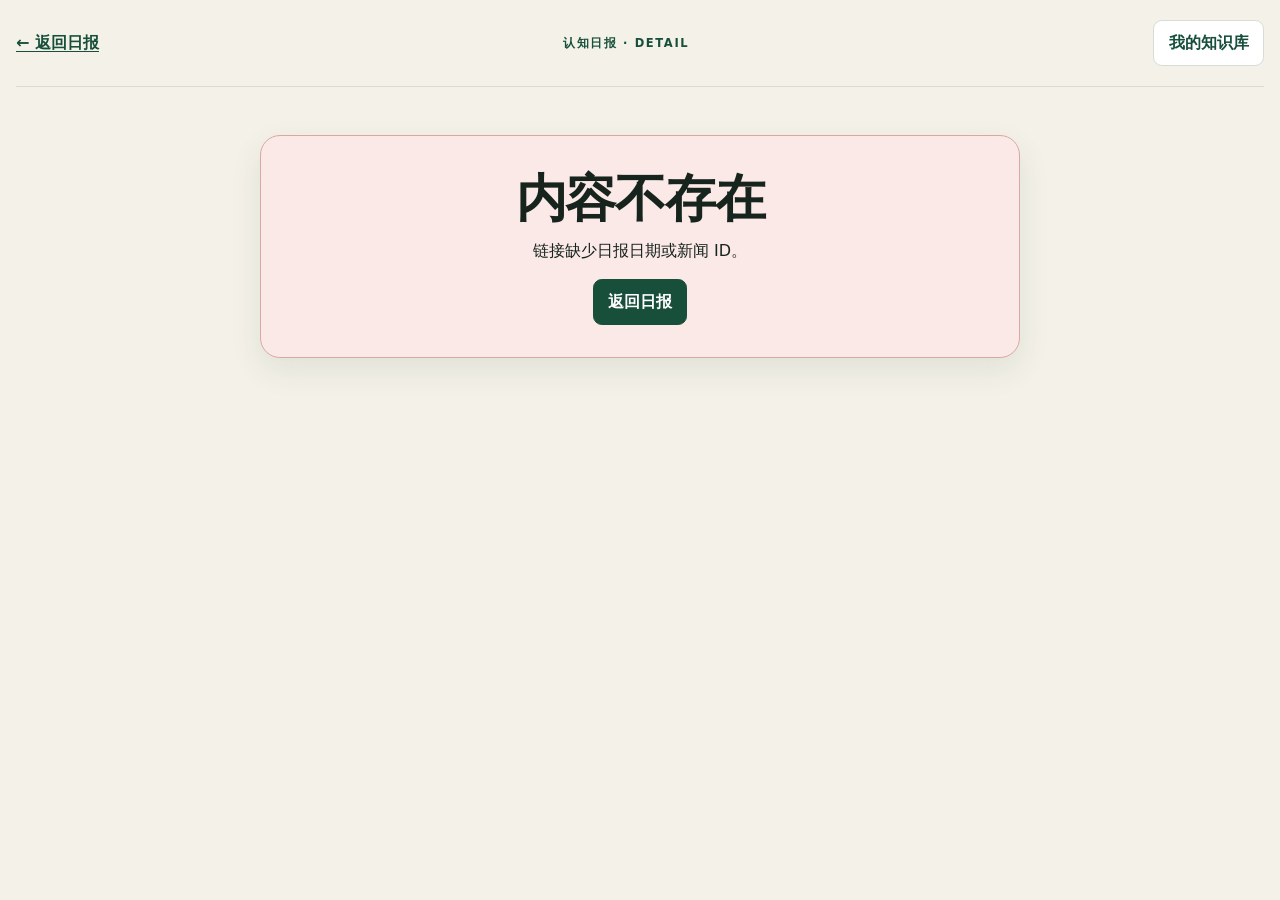
==== detail.html @ 8ed93d9a "Initial commit: personalized cognitive daily" ====
<!doctype html>
<html lang="zh-CN">
  <head>
    <meta charset="utf-8">
    <meta name="viewport" content="width=device-width, initial-scale=1">
    <meta name="description" content="认知日报新闻详情、推送评分和本地反馈。">
    <title>内容详情｜认知日报</title>
    <link rel="stylesheet" href="assets/styles.css">
  </head>
  <body class="detail-page">
    <a class="skip-link" href="#article">跳到正文</a>

    <header class="detail-topbar page-shell">
      <a id="back-link" class="back-link" href="index.html">← 返回日报</a>
      <p class="topbar-brand">认知日报 · DETAIL</p>
      <a class="knowledge-link" href="knowledge.html">我的知识库</a>
    </header>

    <main>
      <section id="detail-error" class="state-panel error-panel detail-state" hidden aria-live="assertive">
        <h1>内容不存在</h1>
        <p id="detail-error-message">无法找到这条内容。</p>
        <a class="primary-button button-link" href="index.html">返回日报</a>
      </section>

      <article id="article" class="detail-article" hidden>
        <header class="article-header">
          <div id="detail-topics" class="chip-row"></div>
          <h1 id="detail-title"></h1>
          <p id="detail-value" class="article-deck"></p>
          <div class="article-meta">
            <span id="detail-date"></span>
            <span id="detail-source"></span>
            <span id="detail-score"></span>
          </div>
        </header>

        <nav class="detail-nav detail-nav-top" aria-label="同一筛选结果中的上一篇和下一篇（顶部）">
          <div class="nav-slot nav-previous">
            <span class="nav-direction">上一篇</span>
            <a id="top-previous-link" href="#"></a>
            <span id="top-previous-boundary" class="nav-boundary">已经是第一篇</span>
          </div>
          <div class="nav-slot nav-next">
            <span class="nav-direction">下一篇</span>
            <a id="top-next-link" href="#"></a>
            <span id="top-next-boundary" class="nav-boundary">已经是最后一篇</span>
          </div>
        </nav>

        <section class="detail-section fact-section" aria-labelledby="fact-heading">
          <p class="section-kicker">VERIFIED EVENT</p>
          <h2 id="fact-heading">事件事实</h2>
          <p id="detail-fact"></p>
        </section>

        <section id="background-section" class="detail-section background-section" aria-labelledby="background-heading" hidden>
          <p class="section-kicker">CONTEXT</p>
          <h2 id="background-heading">事件背景</h2>
          <p id="detail-background"></p>
        </section>

        <section id="development-section" class="detail-section development-section" aria-labelledby="development-heading" hidden>
          <p class="section-kicker">DEVELOPMENT</p>
          <h2 id="development-heading">进展脉络</h2>
          <ol id="detail-development" class="development-list"></ol>
        </section>

        <section id="impact-section" class="detail-section impact-section" aria-labelledby="impact-heading" hidden>
          <p class="section-kicker">IMPACT</p>
          <h2 id="impact-heading">影响对象</h2>
          <dl id="detail-impact" class="impact-list"></dl>
        </section>

        <section id="source-view-section" class="detail-section source-view-section" aria-labelledby="source-view-heading">
          <p class="section-kicker">SOURCE POSITION</p>
          <h2 id="source-view-heading">来源方观点</h2>
          <p id="detail-source-view"></p>
        </section>

        <section id="follow-up-section" class="detail-section follow-up-section" aria-labelledby="follow-up-heading" hidden>
          <p class="section-kicker">FOLLOW-UP SERIES</p>
          <h2 id="follow-up-heading">热点连续跟踪</h2>
          <p id="detail-follow-up"></p>
        </section>

        <section id="model-comparison-section" class="detail-section model-comparison-section" aria-labelledby="model-comparison-heading" hidden>
          <p class="section-kicker">MODEL COMPARISON</p>
          <h2 id="model-comparison-heading">模型差异与效果</h2>
          <p id="model-comparison-note" class="panel-note"></p>
          <div class="comparison-scroll">
            <table class="comparison-table">
              <thead>
                <tr><th scope="col">维度</th><th scope="col">本模型</th><th scope="col">对比对象</th><th scope="col">证据口径</th></tr>
              </thead>
              <tbody id="model-comparison-body"></tbody>
            </table>
          </div>
          <p id="model-comparison-verdict" class="comparison-verdict"></p>
        </section>

        <section class="detail-section analysis-section" aria-labelledby="relevance-heading">
          <p class="section-kicker">WHY IT MATTERS</p>
          <h2 id="relevance-heading">为什么与你相关</h2>
          <p id="detail-relevance"></p>
        </section>

        <section class="detail-section" aria-labelledby="concepts-heading">
          <p class="section-kicker">CONCEPTS</p>
          <h2 id="concepts-heading">基础概念</h2>
          <dl id="detail-concepts" class="concept-list"></dl>
        </section>

        <section class="detail-section secondary-insights" aria-label="补充洞察">
          <div class="secondary-insight-row">
            <h2 id="connections-heading">跨领域连接</h2>
            <p id="detail-connections"></p>
          </div>
          <div class="secondary-insight-row secondary-insight-risk">
            <h2 id="uncertainty-heading">风险与不确定性</h2>
            <p id="detail-uncertainty"></p>
          </div>
          <div class="secondary-insight-row secondary-insight-action">
            <h2 id="action-heading">5 分钟行动</h2>
            <p id="detail-action"></p>
          </div>
        </section>

        <section class="detail-section" aria-labelledby="score-heading">
          <div class="section-heading-row">
            <div>
              <p class="section-kicker">EDITORIAL SCORE</p>
              <h2 id="score-heading">推送评分拆分</h2>
            </div>
            <strong id="score-total" class="large-total"></strong>
          </div>
          <p class="panel-note">评分用于排序和校准兴趣，不代表事实可信度。</p>
          <div id="score-breakdown" class="score-breakdown"></div>
        </section>

        <section class="detail-section source-link-section" aria-labelledby="source-heading">
          <p class="section-kicker">PRIMARY SOURCE</p>
          <h2 id="source-heading">回到原始来源</h2>
          <p id="source-description"></p>
          <a id="source-link" class="primary-button button-link" href="index.html" target="_blank" rel="noopener noreferrer">打开一手来源 ↗</a>
        </section>

        <section class="detail-section feedback-section" aria-labelledby="feedback-title">
          <p class="section-kicker">CALIBRATE THE NEXT ISSUE</p>
          <h2 id="feedback-title">这条内容对你怎么样？</h2>
          <p class="panel-note">兴趣信号会影响后续推荐，可随时取消。</p>
          <div class="interest-controls detail-interest-controls">
            <div class="interest-buttons" role="group" aria-label="常用兴趣操作">
              <button type="button" data-interest-signal="bookmark" aria-pressed="false">收藏</button>
              <button type="button" data-interest-signal="follow" aria-pressed="false">跟踪</button>
            </div>
            <details class="interest-more">
              <summary>调整推荐与学习偏好</summary>
              <div class="interest-buttons interest-preference-buttons" role="group" aria-label="推荐偏好（三选一）">
                <button type="button" data-interest-signal="moreLikeThis" aria-pressed="false">更多同类</button>
                <button type="button" data-interest-signal="lessLikeThis" aria-pressed="false">减少推荐</button>
                <button type="button" data-interest-signal="irrelevant" aria-pressed="false">不感兴趣</button>
              </div>
              <div class="interest-buttons" role="group" aria-label="学习偏好">
                <button type="button" data-interest-signal="needFoundation" aria-pressed="false">需要基础</button>
                <button type="button" data-interest-signal="wantTechnical" aria-pressed="false">技术视角</button>
                <button type="button" data-interest-signal="wantBusiness" aria-pressed="false">商业视角</button>
                <button type="button" data-interest-signal="known" aria-pressed="false">我已很了解</button>
              </div>
            </details>
            <p id="interest-status" class="feedback-status" role="status" aria-live="polite" aria-atomic="true"></p>
          </div>
          <h3 class="local-feedback-heading">本地阅读校准</h3>
          <p class="panel-note">本地保留“有用”和阅读深度反馈，用于当前浏览器中的统计。</p>
          <div class="feedback-buttons" role="group" aria-labelledby="feedback-title">
            <button type="button" data-feedback="useful" aria-pressed="false">有用</button>
            <button type="button" data-feedback="tooShallow" aria-pressed="false">太浅</button>
            <button type="button" data-feedback="tooDeep" aria-pressed="false">太深</button>
          </div>
          <p id="feedback-status" class="feedback-status" aria-live="polite"></p>
        </section>

        <nav class="detail-nav" aria-label="同一筛选结果中的上一篇和下一篇（底部）">
          <div class="nav-slot nav-previous">
            <span class="nav-direction">上一篇</span>
            <a id="previous-link" href="#"></a>
            <span id="previous-boundary" class="nav-boundary">已经是第一篇</span>
          </div>
          <div class="nav-slot nav-next">
            <span class="nav-direction">下一篇</span>
            <a id="next-link" href="#"></a>
            <span id="next-boundary" class="nav-boundary">已经是最后一篇</span>
          </div>
        </nav>
      </article>
    </main>

    <div id="learning-agent-root"></div>
    <script type="module" src="assets/detail.js"></script>
  </body>
</html>
---- assets/styles.css ----
:root {
  color-scheme: light;
  --canvas: #f4f1e8;
  --surface: #fffdf8;
  --surface-strong: #ffffff;
  --ink: #17231d;
  --muted: #5f6d65;
  --line: #d7ddd5;
  --brand: #174f3a;
  --brand-hover: #0f3d2c;
  --brand-soft: #e1ede6;
  --accent: #9b5c20;
  --accent-soft: #f5e7d5;
  --danger: #8e2f29;
  --danger-soft: #fae9e6;
  --shadow: 0 12px 32px rgb(23 79 58 / 9%);
  --radius-sm: 0.55rem;
  --radius-md: 0.9rem;
  --radius-lg: 1.25rem;
  --space-1: 0.25rem;
  --space-2: 0.5rem;
  --space-3: 0.75rem;
  --space-4: 1rem;
  --space-5: 1.25rem;
  --space-6: 1.5rem;
  --space-8: 2rem;
  --space-10: 2.5rem;
  --space-12: 3rem;
  font-family: Inter, "Noto Sans SC", "Microsoft YaHei", system-ui, sans-serif;
}

* {
  box-sizing: border-box;
}

html {
  background: var(--canvas);
  color: var(--ink);
  scroll-behavior: smooth;
}

body {
  margin: 0;
  min-width: 320px;
  min-height: 100vh;
  line-height: 1.6;
}

[hidden] {
  display: none !important;
}

a {
  color: var(--brand);
  text-underline-offset: 0.18em;
  text-decoration-thickness: 0.08em;
}

a:hover {
  color: var(--brand-hover);
}

button,
input,
select {
  color: inherit;
  font: inherit;
}

button,
select,
input[type="checkbox"],
input[type="range"] {
  cursor: pointer;
}

button,
select,
input[type="search"] {
  min-height: 44px;
}

:focus-visible {
  outline: 3px solid #d58a3b;
  outline-offset: 3px;
}

h1,
h2,
h3,
p {
  margin-top: 0;
}

h1,
h2,
h3 {
  letter-spacing: -0.025em;
  line-height: 1.2;
}

h1 {
  font-size: clamp(2.2rem, 4vw, 4.2rem);
  margin-bottom: var(--space-2);
}

h2 {
  font-size: clamp(1.25rem, 2vw, 1.65rem);
  margin-bottom: var(--space-3);
}

h3 {
  font-size: clamp(1.1rem, 2vw, 1.45rem);
}

.page-shell {
  width: min(1440px, calc(100% - 2rem));
  margin-inline: auto;
}

.skip-link {
  position: fixed;
  top: -6rem;
  left: var(--space-4);
  z-index: 100;
  padding: var(--space-3) var(--space-4);
  border-radius: var(--radius-sm);
  background: var(--ink);
  color: white;
}

.skip-link:focus {
  top: var(--space-4);
}

.site-header {
  display: flex;
  align-items: end;
  justify-content: space-between;
  gap: var(--space-8);
  padding-block: var(--space-10) var(--space-6);
  border-bottom: 1px solid var(--line);
}

.knowledge-link {
  display: inline-flex;
  align-items: center;
  justify-content: center;
  min-height: 44px;
  padding: 0.58rem 0.9rem;
  border: 1px solid var(--line);
  border-radius: var(--radius-sm);
  background: white;
  font-weight: 750;
  text-decoration: none;
}

.knowledge-main {
  padding-block: var(--space-8) var(--space-12);
}

.knowledge-tabs {
  display: flex;
  gap: var(--space-2);
  overflow-x: auto;
  padding-bottom: var(--space-4);
  border-bottom: 1px solid var(--line);
}

.knowledge-tab {
  min-height: 44px;
  padding: 0.58rem 0.9rem;
  border: 1px solid var(--line);
  border-radius: var(--radius-sm);
  background: white;
  color: var(--brand);
  font-weight: 750;
  white-space: nowrap;
}

.knowledge-tab[aria-selected="true"] {
  border-color: var(--brand);
  background: var(--brand);
  color: white;
}

.knowledge-panel {
  padding-top: var(--space-8);
}

.knowledge-heading {
  display: flex;
  align-items: end;
  justify-content: space-between;
  gap: var(--space-4);
}

.knowledge-heading h2 {
  margin-bottom: 0;
}

.knowledge-filters {
  display: grid;
  grid-template-columns: repeat(4, minmax(0, 1fr)) auto;
  align-items: end;
  gap: var(--space-3);
  margin-top: var(--space-5);
  padding: var(--space-4);
  border: 1px solid var(--line);
  border-radius: var(--radius-md);
  background: var(--surface-strong);
}

.knowledge-filters label {
  display: block;
  margin-bottom: var(--space-2);
  font-size: 0.88rem;
  font-weight: 750;
}

.knowledge-filters select,
.knowledge-filters input {
  width: 100%;
  min-height: 44px;
  padding: 0.65rem 0.75rem;
  border: 1px solid #aeb9b1;
  border-radius: var(--radius-sm);
  background: white;
}

.knowledge-status {
  min-height: 1.6em;
  margin: var(--space-4) 0;
  color: var(--muted);
}

.knowledge-card-list {
  display: grid;
  gap: var(--space-3);
  margin: 0;
  padding: 0;
  list-style: none;
}

.knowledge-card {
  padding: var(--space-5);
  border: 1px solid var(--line);
  border-radius: var(--radius-md);
  background: var(--surface-strong);
}

.knowledge-card-meta,
.knowledge-card-topics,
.knowledge-citations {
  color: var(--muted);
  font-size: 0.86rem;
}

.knowledge-card-text {
  margin-bottom: var(--space-3);
  font-size: 1.02rem;
  line-height: 1.7;
}

.knowledge-card-topics {
  margin-bottom: var(--space-4);
}

.knowledge-citation-heading {
  margin-bottom: var(--space-2);
  font-size: 0.92rem;
}

.knowledge-citations {
  display: grid;
  gap: var(--space-1);
  margin: 0;
  padding-left: 1.3rem;
}

.wiki-content {
  display: grid;
  gap: var(--space-6);
  margin-top: var(--space-5);
}

.wiki-status-group {
  padding: var(--space-5);
  border: 1px solid var(--line);
  border-radius: var(--radius-md);
  background: rgb(255 255 255 / 45%);
}

.wiki-section + .wiki-section {
  margin-top: var(--space-5);
}

.wiki-section h3 {
  margin-bottom: var(--space-3);
  font-size: 1rem;
}

.profile-content {
  display: grid;
  grid-template-columns: repeat(2, minmax(0, 1fr));
  gap: var(--space-3);
}

.profile-metric {
  padding: var(--space-5);
  border: 1px solid var(--line);
  border-radius: var(--radius-md);
  background: var(--surface-strong);
}

.profile-metric h3 {
  margin-bottom: var(--space-2);
  color: var(--brand);
  font-size: 0.95rem;
}

.profile-metric p {
  margin-bottom: 0;
}

.eyebrow,
.section-kicker,
.topbar-brand {
  margin-bottom: var(--space-2);
  color: var(--brand);
  font-size: 0.72rem;
  font-weight: 800;
  letter-spacing: 0.14em;
  text-transform: uppercase;
}

.issue-date {
  margin: 0;
  color: var(--muted);
  font-size: 1.05rem;
}

.issue-meta {
  display: flex;
  flex-wrap: wrap;
  justify-content: end;
  gap: var(--space-2);
}

.issue-meta span {
  padding: 0.45rem 0.72rem;
  border: 1px solid var(--line);
  border-radius: 99rem;
  background: rgb(255 255 255 / 48%);
  color: var(--muted);
  font-size: 0.86rem;
}

.issue-switcher {
  display: flex;
  align-items: center;
  justify-content: space-between;
  gap: var(--space-4);
  padding-block: var(--space-4);
  border-bottom: 1px solid var(--line);
}

.issue-switcher h2,
.issue-switcher .section-kicker {
  margin-bottom: 0;
}

.issue-shortcuts,
.archive-links {
  display: flex;
  flex-wrap: wrap;
  align-items: center;
  gap: var(--space-2);
}

.issue-shortcut {
  min-height: 40px;
  padding: 0.45rem 0.75rem;
  border: 1px solid var(--line);
  border-radius: 99rem;
  background: var(--surface);
  color: var(--brand);
  font-size: 0.85rem;
  font-weight: 750;
  text-decoration: none;
}

.issue-shortcut:hover,
.issue-shortcut[aria-current="page"] {
  border-color: var(--brand);
  background: var(--brand);
  color: white;
}

.archive-label {
  color: var(--muted);
  font-size: 0.8rem;
  font-weight: 750;
}

.archive-shortcut {
  min-height: 34px;
  padding-block: 0.25rem;
}

.overview-grid {
  display: grid;
  gap: var(--space-4);
  padding-block: var(--space-6);
}

.summary-panel,
.metrics-panel,
.filter-panel,
.news-card,
.detail-section,
.state-panel {
  border: 1px solid var(--line);
  border-radius: var(--radius-lg);
  background: var(--surface);
  box-shadow: var(--shadow);
}

.summary-panel,
.metrics-panel {
  padding: clamp(1.25rem, 3vw, 2rem);
}

.section-heading-row,
.filter-title-row,
.list-toolbar,
.range-label {
  display: flex;
  align-items: start;
  justify-content: space-between;
  gap: var(--space-4);
}

.summary-list {
  display: grid;
  gap: var(--space-3);
  margin: var(--space-3) 0 0;
  padding-left: 1.5rem;
}

.summary-list li {
  padding-left: var(--space-2);
}

.metric-list {
  display: grid;
  grid-template-columns: repeat(2, minmax(0, 1fr));
  gap: var(--space-2);
}

.metric-card {
  display: grid;
  gap: 0.1rem;
  min-width: 0;
  padding: var(--space-3);
  border: 1px solid var(--line);
  border-radius: var(--radius-md);
  background: var(--surface-strong);
}

.metric-label,
.metric-note,
.panel-note,
.card-meta,
.feedback-status,
.nav-direction,
.nav-boundary {
  color: var(--muted);
}

.metric-label,
.metric-note {
  font-size: 0.78rem;
}

.metric-value {
  color: var(--brand);
  font-size: 1.2rem;
  line-height: 1.25;
}

.panel-note {
  margin: var(--space-3) 0 0;
  font-size: 0.88rem;
}

.mobile-filter-row {
  padding-bottom: var(--space-3);
}

#filter-toggle {
  display: inline-flex;
}

.dashboard {
  padding-bottom: var(--space-12);
}

.filter-panel {
  padding: var(--space-5);
  margin-bottom: var(--space-4);
}

.filter-panel h2,
.list-toolbar h2 {
  margin-bottom: 0;
}

.filter-control,
.filter-panel fieldset {
  margin: 0;
  padding: var(--space-4) 0;
  border: 0;
  border-top: 1px solid var(--line);
}

.filter-panel fieldset {
  min-width: 0;
}

.filter-panel legend,
.filter-control > label,
.range-label label {
  display: block;
  margin-bottom: var(--space-2);
  font-size: 0.88rem;
  font-weight: 750;
}

.filter-control input[type="search"],
.filter-control select,
.filter-panel > .filter-control select {
  width: 100%;
  padding: 0.65rem 0.75rem;
  border: 1px solid #aeb9b1;
  border-radius: var(--radius-sm);
  background: white;
}

.filter-control input[type="search"]::placeholder {
  color: #748078;
}

.current-search-row,
.archive-search-input-row {
  display: flex;
  align-items: stretch;
  gap: var(--space-2);
}

.current-search-row input,
.archive-search-input-row input {
  min-width: 0;
  flex: 1;
}

.current-search-row .quiet-button {
  flex: 0 0 auto;
}

.filter-control input[type="range"] {
  width: 100%;
  min-height: 28px;
  accent-color: var(--brand);
}

.range-label output {
  min-width: 2.4rem;
  padding: 0.1rem 0.45rem;
  border-radius: 99rem;
  background: var(--brand-soft);
  color: var(--brand);
  text-align: center;
  font-weight: 800;
}

.check-list {
  display: grid;
  gap: var(--space-1);
}

.two-column-checks {
  grid-template-columns: repeat(2, minmax(0, 1fr));
}

.check-row {
  display: flex;
  align-items: start;
  gap: var(--space-2);
  min-height: 42px;
  padding: 0.5rem;
  border-radius: var(--radius-sm);
  font-size: 0.88rem;
  line-height: 1.35;
}

.check-row:hover {
  background: var(--brand-soft);
}

.check-row input {
  width: 1.05rem;
  height: 1.05rem;
  flex: 0 0 auto;
  margin-top: 0.08rem;
  accent-color: var(--brand);
}

.primary-button,
.quiet-button,
.text-button,
.feedback-buttons button {
  display: inline-flex;
  align-items: center;
  justify-content: center;
  min-height: 44px;
  padding: 0.58rem 0.9rem;
  border-radius: var(--radius-sm);
  font-weight: 750;
}

.primary-button {
  border: 1px solid var(--brand);
  background: var(--brand);
  color: white;
}

.primary-button:hover {
  background: var(--brand-hover);
}

.quiet-button {
  border: 1px solid var(--line);
  background: white;
  color: var(--brand);
}

.text-button {
  min-height: 36px;
  padding: 0.25rem 0.45rem;
  border: 0;
  background: transparent;
  color: var(--brand);
  text-decoration: underline;
  text-underline-offset: 0.2em;
}

.news-column {
  min-width: 0;
}

.list-toolbar {
  align-items: end;
  margin-bottom: var(--space-4);
}

.result-count {
  margin-bottom: 0;
  color: var(--brand);
  font-weight: 800;
}

.news-list {
  display: grid;
  gap: var(--space-3);
  margin: 0;
  padding: 0;
  list-style: none;
}

.news-card {
  display: grid;
  grid-template-columns: 78px minmax(0, 1fr);
  gap: var(--space-5);
  padding: clamp(1rem, 2.4vw, 1.5rem);
  transition: border-color 160ms ease, transform 160ms ease, box-shadow 160ms ease;
}

.news-card:hover {
  border-color: #a8b9ae;
  box-shadow: 0 16px 38px rgb(23 79 58 / 13%);
  transform: translateY(-1px);
}

.score-block {
  display: grid;
  align-content: center;
  justify-items: center;
  min-height: 78px;
  border: 1px solid #adc3b6;
  border-radius: 50%;
  background: var(--brand-soft);
  color: var(--brand);
}

.score-number {
  font-size: 1.55rem;
  line-height: 1;
}

.score-denominator {
  font-size: 0.68rem;
}

.news-card-content {
  min-width: 0;
}

.score-explanation {
  margin: var(--space-1) 0 0;
  color: var(--muted);
  font-size: 0.78rem;
}

.interest-controls {
  margin-top: var(--space-4);
}

.interest-buttons {
  display: flex;
  flex-wrap: wrap;
  gap: var(--space-2);
}

.interest-buttons button {
  min-height: 44px;
  padding: 0.55rem 0.8rem;
  border: 1px solid #9cad9f;
  border-radius: var(--radius-sm);
  background: white;
  color: var(--brand);
  font-weight: 750;
}

.interest-buttons button[aria-pressed="true"] {
  border-color: var(--brand);
  background: var(--brand);
  color: white;
}

.interest-buttons button[aria-pressed="true"]::before {
  content: "✓ ";
}

.interest-more {
  margin-top: var(--space-2);
}

.interest-more summary {
  display: inline-flex;
  align-items: center;
  min-height: 44px;
  color: var(--brand);
  cursor: pointer;
  font-weight: 750;
  text-decoration: underline;
  text-underline-offset: 0.2em;
}

.interest-more[open] .interest-buttons {
  margin-top: var(--space-2);
}

.interest-preference-buttons {
  padding-bottom: var(--space-2);
  border-bottom: 1px solid var(--line);
}

.local-feedback-heading {
  margin: var(--space-6) 0 0;
  font-size: 1rem;
}

.archive-search-dialog {
  width: min(760px, calc(100% - 2rem));
  max-height: min(82vh, 820px);
  padding: clamp(1rem, 3vw, 2rem);
  border: 1px solid var(--line);
  border-radius: var(--radius-lg);
  background: var(--surface);
  color: var(--ink);
  box-shadow: 0 24px 70px rgb(0 0 0 / 24%);
}

.archive-search-dialog::backdrop {
  background: rgb(10 20 15 / 52%);
}

.dialog-heading-row,
.archive-search-summary {
  display: flex;
  align-items: start;
  justify-content: space-between;
  gap: var(--space-4);
}

.dialog-heading-row h2,
.archive-search-summary p {
  margin-bottom: 0;
}

.archive-search-form {
  margin-top: var(--space-5);
}

.archive-search-form > label {
  display: block;
  margin-bottom: var(--space-2);
  font-weight: 750;
}

.archive-search-input-row input {
  padding: 0.65rem 0.75rem;
  border: 1px solid #aeb9b1;
  border-radius: var(--radius-sm);
  background: white;
}

.archive-search-summary {
  align-items: baseline;
  margin-top: var(--space-4);
}

.archive-search-summary p {
  color: var(--muted);
  text-align: right;
}

.archive-search-results {
  display: grid;
  gap: var(--space-3);
  margin: var(--space-4) 0 0;
  padding: 0;
  list-style: none;
}

.archive-search-result {
  padding: var(--space-4);
  border: 1px solid var(--line);
  border-radius: var(--radius-md);
  background: var(--surface-strong);
}

.archive-search-result h3 {
  margin: var(--space-1) 0 var(--space-2);
  font-size: 1.05rem;
}

.archive-result-meta,
.archive-result-topics,
.archive-result-snippet {
  margin-bottom: var(--space-1);
}

.archive-result-meta,
.archive-result-topics {
  color: var(--muted);
  font-size: 0.82rem;
}

.news-card h3 {
  margin: var(--space-3) 0 var(--space-2);
}

.news-card h3 a {
  color: var(--ink);
  text-decoration-color: transparent;
}

.news-card h3 a:hover {
  color: var(--brand);
  text-decoration-color: currentColor;
}

.chip-row {
  display: flex;
  flex-wrap: wrap;
  gap: var(--space-2);
}

.chip {
  display: inline-flex;
  align-items: center;
  min-height: 27px;
  padding: 0.2rem 0.58rem;
  border: 1px solid var(--line);
  border-radius: 99rem;
  background: #f8faf8;
  color: var(--muted);
  font-size: 0.75rem;
  font-weight: 700;
  line-height: 1.2;
}

.chip-yesterday {
  border-color: #7da18b;
  background: var(--brand-soft);
  color: var(--brand);
}

.chip-backfill {
  border-color: #c3986d;
  background: var(--accent-soft);
  color: #784515;
}

.chip-topic {
  background: white;
}

.chip-kind,
.chip-region {
  background: #eef2f7;
  color: #425269;
}

.chip-priority {
  background: #f2eee8;
  color: #6b5844;
}

.chip-priority-high {
  border-color: #d09551;
  background: #fff0d7;
  color: #7b4614;
}

.chip-learning {
  border-color: #7f93c2;
  background: #edf0fb;
  color: #334d88;
}

.chip-followup {
  border-color: #ad7fa8;
  background: #f7edf6;
  color: #6e3d69;
}

.chip-model {
  border-color: #4f85a7;
  background: #e9f4fa;
  color: #275c7c;
}

.card-meta {
  margin-bottom: var(--space-2);
  font-size: 0.83rem;
}

.one-line-value {
  max-width: 76ch;
  margin-bottom: 0;
  color: #34453c;
}

.state-panel {
  padding: var(--space-8);
  text-align: center;
}

.state-panel p {
  max-width: 60ch;
  margin-inline: auto;
}

.error-panel {
  border-color: #d9a8a3;
  background: var(--danger-soft);
}

.state-actions {
  display: flex;
  flex-wrap: wrap;
  justify-content: center;
  gap: var(--space-2);
}

.site-footer {
  padding-block: var(--space-6) var(--space-10);
  border-top: 1px solid var(--line);
  color: var(--muted);
  font-size: 0.86rem;
}

.site-footer p {
  margin: 0;
}

.detail-topbar {
  display: flex;
  align-items: center;
  justify-content: space-between;
  gap: var(--space-4);
  padding-block: var(--space-5);
  border-bottom: 1px solid var(--line);
}

.back-link {
  font-weight: 750;
}

.topbar-brand {
  margin: 0;
}

.detail-state,
.detail-article {
  width: min(760px, calc(100% - 2rem));
  margin-inline: auto;
}

.detail-state {
  margin-top: var(--space-12);
}

.detail-article {
  padding-block: var(--space-10) var(--space-12);
}

.article-header {
  padding-bottom: var(--space-8);
  border-bottom: 1px solid var(--line);
}

.article-header h1 {
  margin-block: var(--space-5) var(--space-4);
  font-size: clamp(2rem, 6vw, 3.5rem);
}

.article-deck {
  max-width: 62ch;
  margin-bottom: var(--space-5);
  color: #34453c;
  font-size: clamp(1.05rem, 2vw, 1.25rem);
  line-height: 1.7;
}

.article-meta {
  display: flex;
  flex-wrap: wrap;
  gap: var(--space-2) var(--space-4);
  color: var(--muted);
  font-size: 0.87rem;
}

.detail-section {
  margin-top: var(--space-5);
  padding: clamp(1.25rem, 3vw, 2rem);
}

.detail-section > p:last-child {
  margin-bottom: 0;
}

.detail-section p:not(.section-kicker, .panel-note) {
  font-size: 1.02rem;
  line-height: 1.78;
}

.fact-section {
  border-left: 5px solid var(--brand);
}

.background-section,
.development-section,
.impact-section {
  box-shadow: 0 8px 22px rgb(23 79 58 / 6%);
}

.development-list {
  display: grid;
  gap: var(--space-3);
  margin: 0;
  padding-left: 1.4rem;
  font-size: 1.02rem;
  line-height: 1.78;
}

.development-list li {
  padding-left: var(--space-2);
}

.impact-list {
  display: grid;
  grid-template-columns: minmax(130px, 0.32fr) minmax(0, 1fr);
  margin: 0;
  border-top: 1px solid var(--line);
}

.impact-audience,
.impact-text {
  padding-block: var(--space-4);
  border-bottom: 1px solid var(--line);
  font-size: 1.02rem;
  line-height: 1.7;
}

.impact-audience {
  padding-right: var(--space-4);
  color: var(--brand);
  font-weight: 800;
}

.impact-text {
  margin: 0;
}

.source-view-section {
  border-left: 5px solid #6d7eaa;
  background: #f5f6fb;
}

.follow-up-section {
  border-left: 5px solid #80517c;
  background: #fbf6fb;
}

.model-comparison-section {
  border-left: 5px solid #39769a;
  background: #f4f9fc;
}

.comparison-scroll {
  margin-top: var(--space-4);
  overflow-x: auto;
}

.comparison-table {
  width: 100%;
  min-width: 640px;
  border-collapse: collapse;
  font-size: 0.88rem;
}

.comparison-table th,
.comparison-table td {
  padding: var(--space-3);
  border: 1px solid #cbdbe5;
  text-align: left;
  vertical-align: top;
}

.comparison-table th {
  background: #e6f1f7;
  color: #24536f;
}

.comparison-verdict {
  margin: var(--space-4) 0 0;
  font-weight: 700;
}

.analysis-section {
  border-left: 5px solid #b47c3d;
}

.concept-list {
  display: grid;
  grid-template-columns: minmax(110px, 0.34fr) minmax(0, 1fr);
  gap: var(--space-3) var(--space-5);
  margin: 0;
}

.concept-name {
  color: var(--brand);
  font-weight: 800;
}

.concept-explanation {
  margin: 0;
}

.secondary-insights {
  padding-block: var(--space-2);
  border-color: #c7d0c9;
  background: rgb(255 253 248 / 58%);
  box-shadow: none;
}

.secondary-insight-row {
  display: grid;
  grid-template-columns: minmax(140px, 0.3fr) minmax(0, 1fr);
  gap: var(--space-5);
  padding-block: var(--space-4);
}

.secondary-insight-row + .secondary-insight-row {
  border-top: 1px solid var(--line);
}

.secondary-insight-row h2,
.secondary-insight-row p {
  margin: 0;
}

.secondary-insight-row h2 {
  color: var(--muted);
  font-size: 1rem;
  line-height: 1.5;
}

.secondary-insights .secondary-insight-row p {
  color: #46564d;
  font-size: 0.94rem;
  line-height: 1.65;
}

.secondary-insight-risk h2 {
  color: var(--danger);
}

.secondary-insight-action h2 {
  color: var(--brand);
}

.large-total {
  color: var(--brand);
  font-size: 1.5rem;
}

.score-breakdown {
  display: grid;
  gap: var(--space-4);
  margin-top: var(--space-5);
}

.score-row-label {
  display: flex;
  justify-content: space-between;
  gap: var(--space-3);
  margin-bottom: var(--space-2);
  font-size: 0.88rem;
}

.score-track {
  height: 0.55rem;
  overflow: hidden;
  border-radius: 99rem;
  background: #e6e9e5;
}

.score-fill {
  display: block;
  height: 100%;
  border-radius: inherit;
  background: var(--brand);
}

.source-link-section {
  text-align: center;
}

.button-link {
  text-decoration: none;
}

.button-link[aria-disabled="true"] {
  border-color: var(--line);
  background: #e3e5e2;
  color: var(--muted);
  pointer-events: none;
}

.feedback-buttons {
  display: flex;
  flex-wrap: wrap;
  gap: var(--space-2);
  margin-top: var(--space-4);
}

.feedback-buttons button {
  border: 1px solid #9cad9f;
  background: white;
  color: var(--brand);
}

.feedback-buttons button[aria-pressed="true"] {
  border-color: var(--brand);
  background: var(--brand);
  color: white;
}

.feedback-buttons button[aria-pressed="true"]::before {
  content: "✓ ";
}

.feedback-status {
  min-height: 1.6em;
  margin: var(--space-3) 0 0;
  font-size: 0.88rem;
}

.detail-nav {
  display: grid;
  grid-template-columns: repeat(2, minmax(0, 1fr));
  gap: var(--space-4);
  margin-top: var(--space-6);
}

.detail-nav-top {
  margin-top: var(--space-4);
  margin-bottom: var(--space-5);
}

.nav-slot {
  min-width: 0;
  padding: var(--space-5);
  border-top: 1px solid var(--line);
}

.nav-slot a {
  display: flex;
  align-items: center;
  min-height: 44px;
  margin-top: var(--space-2);
  font-weight: 750;
  overflow-wrap: anywhere;
}

.nav-next {
  text-align: right;
}

.nav-direction,
.nav-boundary {
  display: block;
  font-size: 0.82rem;
}

@media (min-width: 900px) {
  .overview-grid {
    grid-template-columns: minmax(0, 1.6fr) minmax(320px, 0.9fr);
  }

  .dashboard {
    display: grid;
    grid-template-columns: minmax(240px, 300px) minmax(0, 1fr);
    align-items: start;
    gap: var(--space-6);
  }

  .filter-panel {
    position: sticky;
    top: var(--space-4);
    max-height: calc(100vh - 2rem);
    overflow-y: auto;
  }

  #filter-toggle {
    display: none;
  }
}

@media (max-width: 899px) {
  .site-header {
    display: grid;
    align-items: start;
  }

  .knowledge-filters {
    grid-template-columns: repeat(2, minmax(0, 1fr));
  }

  .issue-switcher {
    align-items: stretch;
    flex-direction: column;
  }

  .issue-meta {
    justify-content: start;
  }

  .dashboard {
    display: block;
  }

  #filter-toggle {
    display: inline-flex;
  }

  #filter-panel {
    position: static;
    margin-block: 0 var(--space-5);
  }

  .news-card {
    grid-template-columns: 62px minmax(0, 1fr);
    gap: var(--space-3);
  }

  .score-block {
    min-height: 62px;
  }

  .metric-list {
    grid-template-columns: repeat(2, minmax(0, 1fr));
  }

  .detail-nav {
    grid-template-columns: 1fr;
  }

  .nav-next {
    text-align: left;
  }
}

@media (max-width: 719px) {
  .current-search-row,
  .archive-search-input-row,
  .dialog-heading-row,
  .archive-search-summary {
    align-items: stretch;
    flex-direction: column;
  }

  .knowledge-heading {
    align-items: stretch;
    flex-direction: column;
  }

  .knowledge-heading .quiet-button {
    align-self: start;
  }

  .knowledge-filters,
  .profile-content {
    grid-template-columns: 1fr;
  }

  .archive-search-summary p {
    text-align: left;
  }

  .impact-list,
  .secondary-insight-row {
    grid-template-columns: 1fr;
  }

  .impact-list {
    gap: 0;
  }

  .impact-audience {
    padding-bottom: 0;
    border-bottom: 0;
  }

  .impact-text {
    padding-top: var(--space-2);
  }

  .secondary-insight-row {
    gap: var(--space-2);
  }

  .back-link,
  .detail-nav a,
  .source-link-section .button-link {
    display: inline-flex;
    align-items: center;
    min-height: 44px;
  }
}

@media (prefers-reduced-motion: reduce) {
  *,
  *::before,
  *::after {
    scroll-behavior: auto !important;
    transition-duration: 0.01ms !important;
  }
}

@media (prefers-contrast: more) {
  :root {
    --line: #65736b;
    --muted: #37463d;
  }
}

.learning-agent-trigger {
  position: fixed;
  right: var(--space-4);
  bottom: var(--space-4);
  z-index: 30;
  min-height: 44px;
  padding: 0.58rem 0.9rem;
  border: 1px solid var(--brand);
  border-radius: var(--radius-sm);
  background: var(--brand);
  color: white;
  box-shadow: var(--shadow);
  font-weight: 750;
}

.learning-agent-trigger:hover {
  background: var(--brand-hover);
}

.learning-agent-drawer {
  position: fixed;
  inset: 0 0 0 auto;
  z-index: 40;
  display: grid;
  grid-template-rows: auto minmax(0, 1fr) auto;
  width: min(26rem, calc(100vw - 1rem));
  padding: var(--space-5);
  border: 1px solid var(--line);
  background: var(--surface);
  box-shadow: -16px 0 40px rgb(23 79 58 / 18%);
}

.learning-agent-heading-row {
  display: flex;
  align-items: start;
  justify-content: space-between;
  gap: var(--space-3);
  padding-bottom: var(--space-3);
  border-bottom: 1px solid var(--line);
}

.learning-agent-heading-row h2 {
  margin-bottom: 0;
}

.learning-agent-close {
  flex: 0 0 auto;
}

.learning-agent-drawer .learning-agent-close,
.learning-agent-drawer .learning-agent-form button,
.learning-agent-drawer .learning-agent-citations a {
  min-height: 44px;
}

.learning-agent-drawer .learning-agent-citations a {
  display: inline-flex;
  align-items: center;
}

.learning-agent-messages {
  display: grid;
  align-content: start;
  gap: var(--space-3);
  overflow-y: auto;
  padding-block: var(--space-4);
}

.learning-agent-answer,
.learning-agent-section,
.learning-agent-card,
.learning-agent-uncertainty {
  border: 1px solid var(--line);
  border-radius: var(--radius-md);
  background: var(--surface-strong);
}

.learning-agent-answer {
  display: grid;
  gap: var(--space-3);
  padding: var(--space-3);
}

.learning-agent-mode {
  margin-bottom: 0;
  color: var(--brand);
  font-size: 0.84rem;
  font-weight: 800;
}

.learning-agent-section,
.learning-agent-card,
.learning-agent-uncertainty {
  padding: var(--space-3);
}

.learning-agent-section h3,
.learning-agent-saved-cards h3,
.learning-agent-card h4,
.learning-agent-uncertainty h3 {
  margin-bottom: var(--space-2);
  font-size: 0.92rem;
}

.learning-agent-section-label {
  color: var(--brand);
}

.learning-agent-retrieval summary {
  min-height: 44px;
  padding-block: 0.65rem;
  cursor: pointer;
  font-weight: 700;
}

.learning-agent-retrieval section {
  margin-top: var(--space-2);
  font-size: 0.88rem;
}

.learning-agent-retrieval h3 {
  margin-bottom: var(--space-1);
  font-size: 0.9rem;
}

.learning-agent-section p,
.learning-agent-card p,
.learning-agent-uncertainty ul {
  margin-bottom: 0;
  font-size: 0.92rem;
}

.learning-agent-citations {
  display: grid;
  gap: var(--space-1);
  margin: var(--space-2) 0 0;
  padding-left: 1.25rem;
  font-size: 0.84rem;
}

.learning-agent-saved-cards {
  display: grid;
  gap: var(--space-2);
}

.learning-agent-form {
  display: grid;
  gap: var(--space-2);
  padding-top: var(--space-3);
  border-top: 1px solid var(--line);
}

.learning-agent-form label {
  font-size: 0.88rem;
  font-weight: 750;
}

.learning-agent-form textarea {
  width: 100%;
  min-height: 6rem;
  resize: vertical;
  padding: 0.65rem 0.75rem;
  border: 1px solid #aeb9b1;
  border-radius: var(--radius-sm);
  background: white;
}

.learning-agent-form button {
  justify-self: start;
}

.learning-agent-status {
  min-height: 1.6em;
  margin-bottom: 0;
  color: var(--muted);
  font-size: 0.86rem;
}

@media (max-width: 719px) {
  .learning-agent-drawer {
    inset: auto 0 0;
    width: 100%;
    height: 100dvh;
    border-radius: var(--radius-lg) var(--radius-lg) 0 0;
  }
}
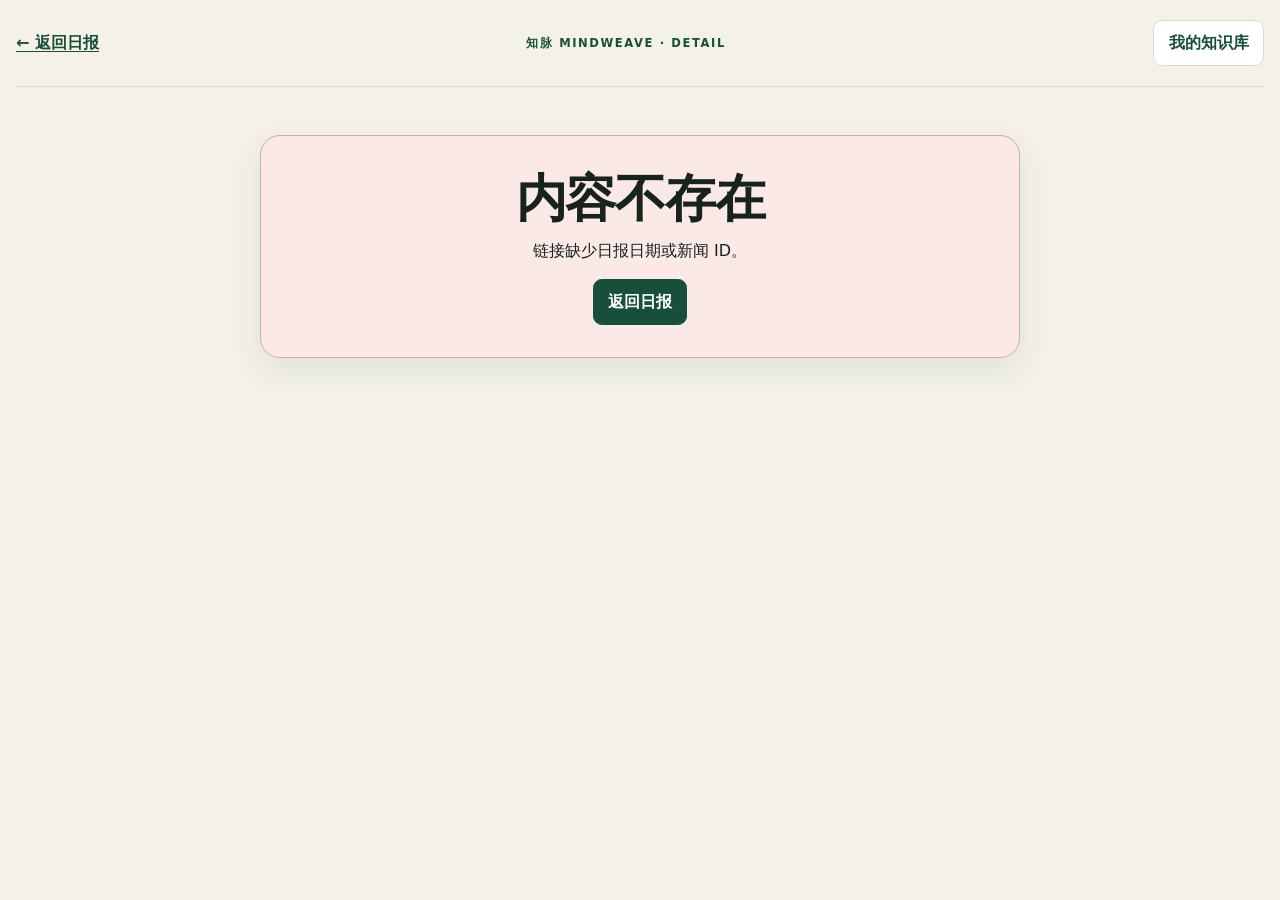
==== commit b90f8cb7: "Rename app to MindWeave and add README" ====
--- a/detail.html
+++ b/detail.html
@@ -3,8 +3,8 @@
   <head>
     <meta charset="utf-8">
     <meta name="viewport" content="width=device-width, initial-scale=1">
-    <meta name="description" content="认知日报新闻详情、推送评分和本地反馈。">
-    <title>内容详情｜认知日报</title>
+    <meta name="description" content="知脉新闻详情、推送评分和本地反馈。">
+    <title>内容详情｜知脉 MindWeave</title>
     <link rel="stylesheet" href="assets/styles.css">
   </head>
   <body class="detail-page">
@@ -12,7 +12,7 @@
 
     <header class="detail-topbar page-shell">
       <a id="back-link" class="back-link" href="index.html">← 返回日报</a>
-      <p class="topbar-brand">认知日报 · DETAIL</p>
+      <p class="topbar-brand">知脉 MINDWEAVE · DETAIL</p>
       <a class="knowledge-link" href="knowledge.html">我的知识库</a>
     </header>
 
